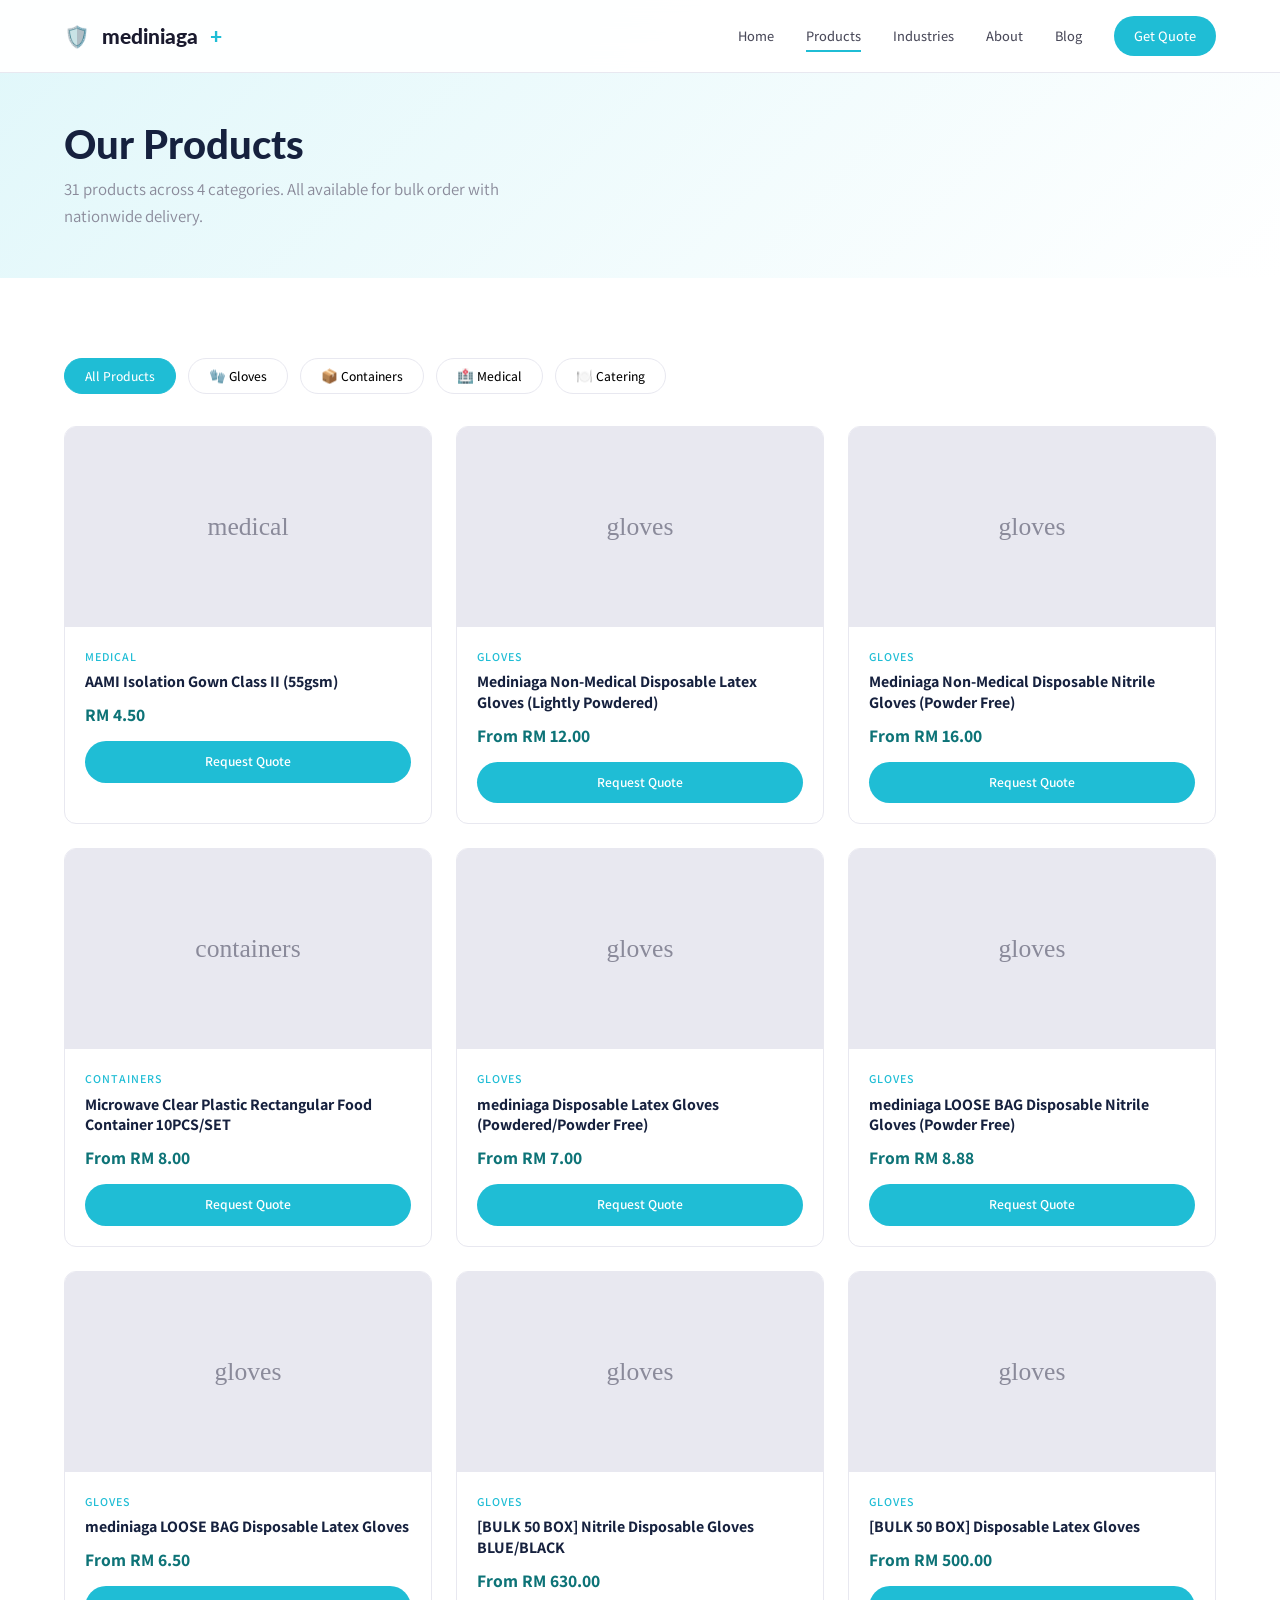
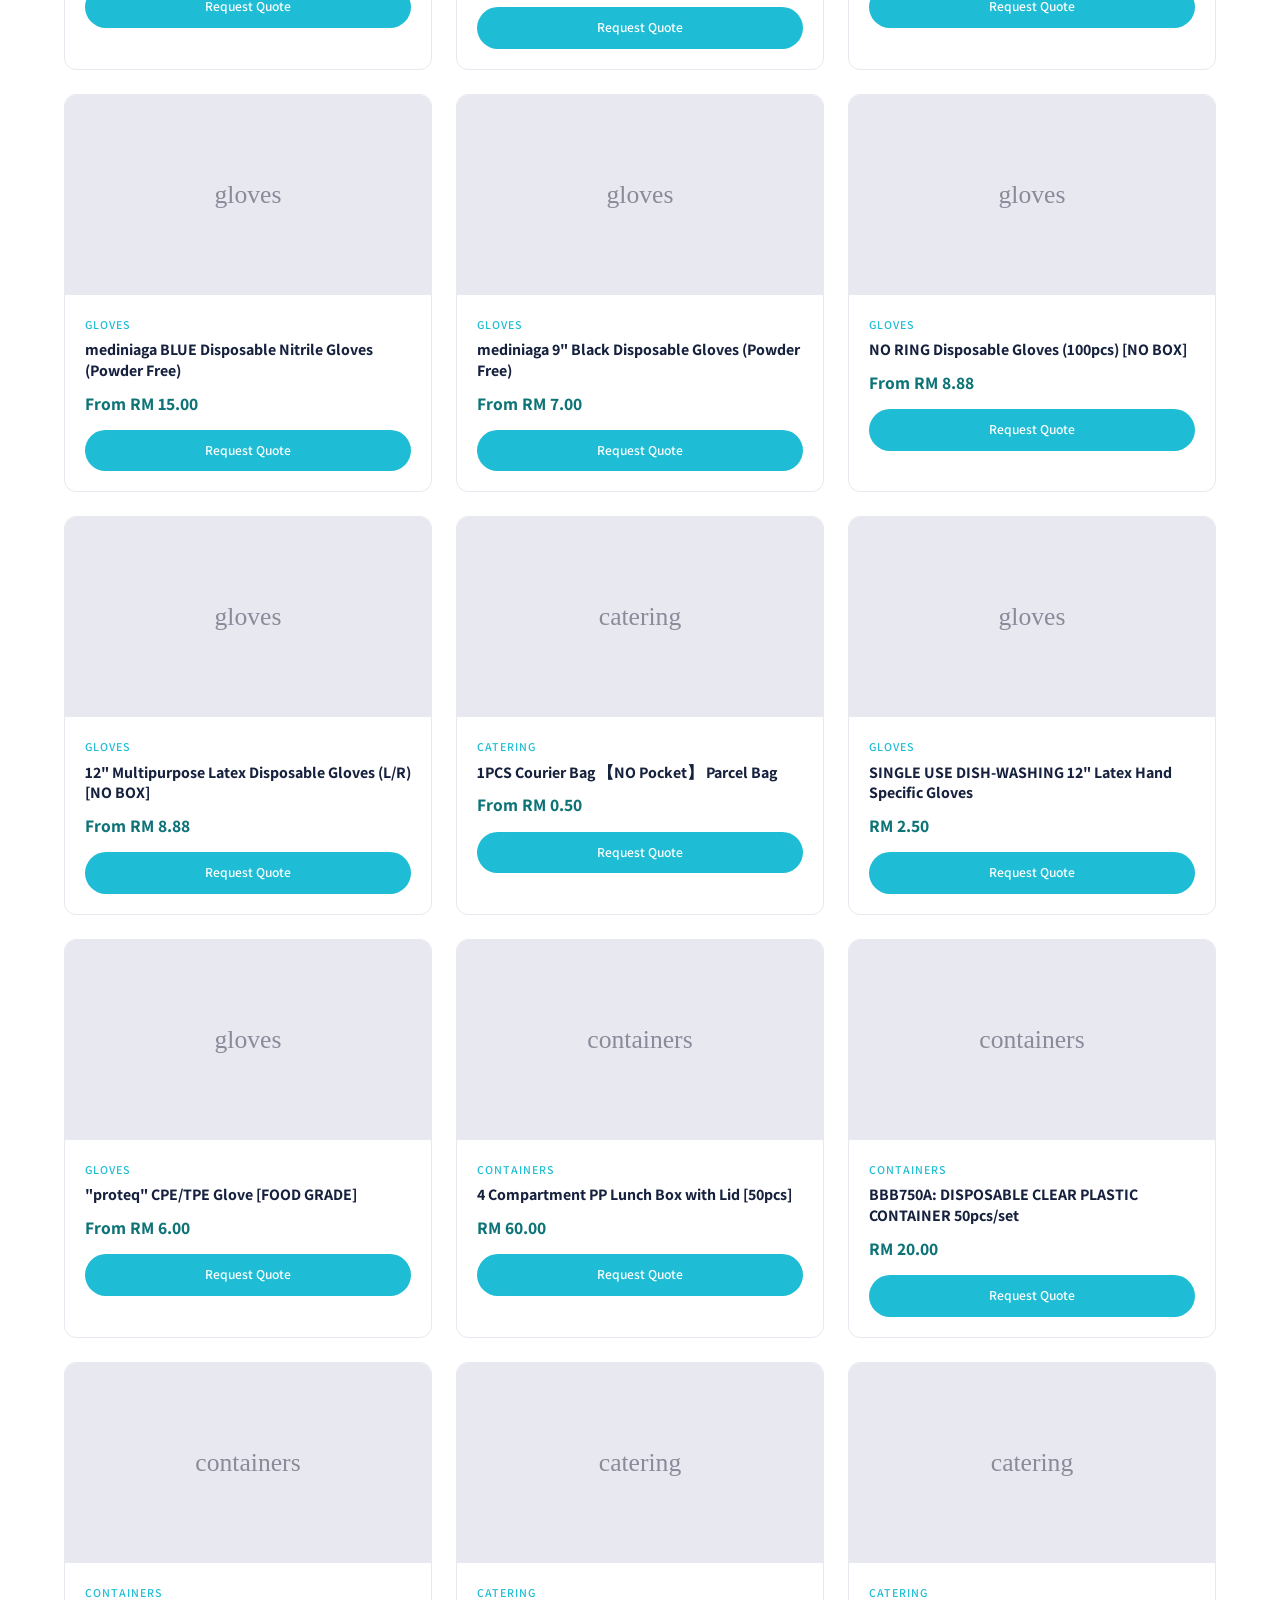
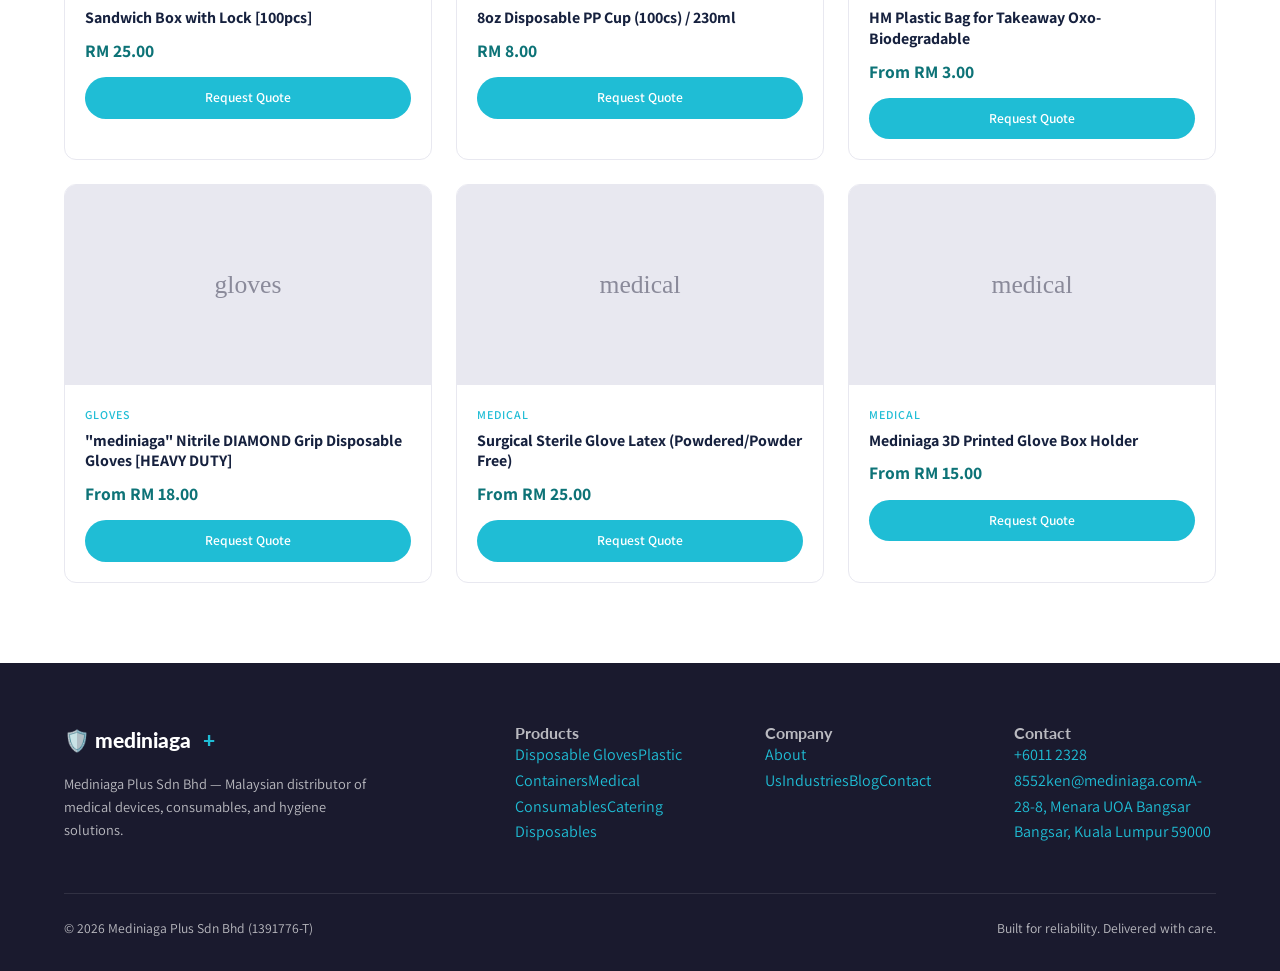
==== products.html @ 3c1416fb "Deploy all website files" ====
<!DOCTYPE html>
<html lang="en">
<head>
  <meta charset="UTF-8">
  <meta name="viewport" content="width=device-width, initial-scale=1.0">
  <title>Products — Mediniaga Plus | Medical & Hospitality Supplies</title>
  <meta name="description" content="Browse Mediniaga Plus product catalog — disposable gloves, food containers, medical consumables & catering disposables. Bulk pricing available.">
  <link rel="canonical" href="https://mediniaga.com/products.html">
  <link rel="stylesheet" href="css/style.css">
</head>
<body>
<nav><div class="nav-inner">
  <a href="/" class="nav-logo"><span>🛡️</span> mediniaga<span style="color:var(--teal)">+</span></a>
  <button class="nav-toggle" aria-label="Menu"><span></span><span></span><span></span></button>
  <div class="nav-links">
    <a href="/">Home</a>
    <a href="/products.html" class="active">Products</a>
    <a href="/industries.html">Industries</a>
    <a href="/about.html">About</a>
    <a href="/blog.html">Blog</a>
    <a href="/contact.html" class="nav-cta">Get Quote</a>
  </div>
</div></nav>

<section class="page-header">
  <div class="container">
    <h1>Our Products</h1>
    <p>31 products across 4 categories. All available for bulk order with nationwide delivery.</p>
  </div>
</section>

<section class="section">
  <div class="container">
    <div class="filter-bar" id="filter-bar">
      <button class="filter-btn active" data-filter="all">All Products</button>
      <button class="filter-btn" data-filter="gloves">🧤 Gloves</button>
      <button class="filter-btn" data-filter="containers">📦 Containers</button>
      <button class="filter-btn" data-filter="medical">🏥 Medical</button>
      <button class="filter-btn" data-filter="catering">🍽️ Catering</button>
    </div>
    <div class="product-grid" id="product-grid">
      <p style="color:var(--gray-500);grid-column:1/-1;text-align:center;padding:40px;">Loading products...</p>
    </div>
  </div>
</section>

<footer>
  <div class="container">
    <div class="footer-grid">
      <div class="footer-brand"><div class="nav-logo">🛡️ mediniaga<span style="color:var(--teal)">+</span></div>
      <p>Mediniaga Plus Sdn Bhd — Malaysian distributor of medical devices, consumables, and hygiene solutions.</p></div>
      <div><h4>Products</h4><a href="/products.html?category=gloves">Disposable Gloves</a><a href="/products.html?category=containers">Plastic Containers</a><a href="/products.html?category=medical">Medical Consumables</a><a href="/products.html?category=catering">Catering Disposables</a></div>
      <div><h4>Company</h4><a href="/about.html">About Us</a><a href="/industries.html">Industries</a><a href="/blog.html">Blog</a><a href="/contact.html">Contact</a></div>
      <div><h4>Contact</h4><a href="tel:+601123288552">+6011 2328 8552</a><a href="mailto:ken@mediniaga.com">ken@mediniaga.com</a><a href="#">A-28-8, Menara UOA Bangsar<br>Bangsar, Kuala Lumpur 59000</a></div>
    </div>
    <div class="footer-bottom"><span>&copy; 2026 Mediniaga Plus Sdn Bhd (1391776-T)</span><span>Built for reliability. Delivered with care.</span></div>
  </div>
</footer>
<script src="js/main.js"></script>
<script>
const products = [
  { title: "AAMI Isolation Gown Class II (55gsm)", price: "RM 4.50", category: "medical", image: "https://cdn.shopify.com/s/files/1/0544/6061/2799/products/isolationgown.jpg" },
  { title: "Mediniaga Non-Medical Disposable Latex Gloves (Lightly Powdered)", price: "From RM 12.00", category: "gloves", image: "https://cdn.shopify.com/s/files/1/0544/6061/2799/products/latex-pwodered-9inch_f12bf2c5-24c9-4850-a8da-82299897e698.jpg" },
  { title: "Mediniaga Non-Medical Disposable Nitrile Gloves (Powder Free)", price: "From RM 16.00", category: "gloves", image: "https://cdn.shopify.com/s/files/1/0544/6061/2799/products/NITRILE.jpg" },
  { title: "Microwave Clear Plastic Rectangular Food Container 10PCS/SET", price: "From RM 8.00", category: "containers", image: "https://cdn.shopify.com/s/files/1/0544/6061/2799/files/5..jpg" },
  { title: "mediniaga Disposable Latex Gloves (Powdered/Powder Free)", price: "From RM 7.00", category: "gloves", image: "https://cdn.shopify.com/s/files/1/0544/6061/2799/files/ed84d4e4ed2dea59f538f0720.jpg" },
  { title: "mediniaga LOOSE BAG Disposable Nitrile Gloves (Powder Free)", price: "From RM 8.88", category: "gloves", image: "https://cdn.shopify.com/s/files/1/0544/6061/2799/files/0ad4d8bac0549af06a37977b7.jpg" },
  { title: "mediniaga LOOSE BAG Disposable Latex Gloves", price: "From RM 6.50", category: "gloves", image: "https://cdn.shopify.com/s/files/1/0544/6061/2799/files/f06b400068f209a1fbf0f0c0f.jpg" },
  { title: '[BULK 50 BOX] Nitrile Disposable Gloves BLUE/BLACK', price: "From RM 630.00", category: "gloves", image: "https://cdn.shopify.com/s/files/1/0544/6061/2799/files/my-11134207-7r98z-ll4kst0.jpg" },
  { title: '[BULK 50 BOX] Disposable Latex Gloves', price: "From RM 500.00", category: "gloves", image: "https://cdn.shopify.com/s/files/1/0544/6061/2799/files/026f5ebec9a5a6d9425115b05.jpg" },
  { title: "mediniaga BLUE Disposable Nitrile Gloves (Powder Free)", price: "From RM 15.00", category: "gloves", image: "https://cdn.shopify.com/s/files/1/0544/6061/2799/files/632568ea1bfefed72af8c00ba.jpg" },
  { title: 'mediniaga 9" Black Disposable Gloves (Powder Free)', price: "From RM 7.00", category: "gloves", image: "https://cdn.shopify.com/s/files/1/0544/6061/2799/files/my-11134207-7r98v-lz5uzyc.jpg" },
  { title: 'NO RING Disposable Gloves (100pcs) [NO BOX]', price: "From RM 8.88", category: "gloves", image: "https://cdn.shopify.com/s/files/1/0544/6061/2799/files/69138b054a1f57d8625475bac.jpg" },
  { title: '12" Multipurpose Latex Disposable Gloves (L/R) [NO BOX]', price: "From RM 8.88", category: "gloves", image: "https://cdn.shopify.com/s/files/1/0544/6061/2799/files/38750cfa0595bea53c1751b10.jpg" },
  { title: "1PCS Courier Bag 【NO Pocket】 Parcel Bag", price: "From RM 0.50", category: "catering", image: "https://cdn.shopify.com/s/files/1/0544/6061/2799/files/a9463463ac947b09133fcc600.jpg" },
  { title: 'SINGLE USE DISH-WASHING 12" Latex Hand Specific Gloves', price: "RM 2.50", category: "gloves", image: "https://cdn.shopify.com/s/files/1/0544/6061/2799/files/5e73cae6eb520b90eb02d6323.jpg" },
  { title: '"proteq" CPE/TPE Glove [FOOD GRADE]', price: "From RM 6.00", category: "gloves", image: "https://cdn.shopify.com/s/files/1/0544/6061/2799/files/01f646cb4aa33076723c32134.jpg" },
  { title: "4 Compartment PP Lunch Box with Lid [50pcs]", price: "RM 60.00", category: "containers", image: "https://cdn.shopify.com/s/files/1/0544/6061/2799/files/my-11134207-7qukz-lghd859.jpg" },
  { title: "BBB750A: DISPOSABLE CLEAR PLASTIC CONTAINER 50pcs/set", price: "RM 20.00", category: "containers", image: "https://cdn.shopify.com/s/files/1/0544/6061/2799/files/my-11134207-7quky-lghdrds.jpg" },
  { title: "Sandwich Box with Lock [100pcs]", price: "RM 25.00", category: "containers", image: "https://cdn.shopify.com/s/files/1/0544/6061/2799/files/my-11134207-7qul9-lghdrds.jpg" },
  { title: "8oz Disposable PP Cup (100cs) / 230ml", price: "RM 8.00", category: "catering", image: "https://cdn.shopify.com/s/files/1/0544/6061/2799/files/my-11134207-7qul2-lghdrds.jpg" },
  { title: "HM Plastic Bag for Takeaway Oxo-Biodegradable", price: "From RM 3.00", category: "catering", image: "https://cdn.shopify.com/s/files/1/0544/6061/2799/files/my-11134207-7qul2-lghdrds.jpg" },
  { title: '"mediniaga" Nitrile DIAMOND Grip Disposable Gloves [HEAVY DUTY]', price: "From RM 18.00", category: "gloves", image: "https://cdn.shopify.com/s/files/1/0544/6061/2799/files/my-11134207-7r98v-lvijg2q.jpg" },
  { title: "Surgical Sterile Glove Latex (Powdered/Powder Free)", price: "From RM 25.00", category: "medical", image: "https://cdn.shopify.com/s/files/1/0544/6061/2799/files/sg-11134201-7rdyv-lzai8p7.jpg" },
  { title: "Mediniaga 3D Printed Glove Box Holder", price: "From RM 15.00", category: "medical", image: "https://cdn.shopify.com/s/files/1/0544/6061/2799/files/18c425df65a1433a9f68ab7ba.jpg" },
];

function renderProducts(filter) {
  const grid = document.getElementById('product-grid');
  const filtered = filter === 'all' ? products : products.filter(p => p.category === filter);
  if (filtered.length === 0) {
    grid.innerHTML = '<p style="grid-column:1/-1;text-align:center;color:var(--gray-500);padding:40px;">No products in this category yet.</p>';
    return;
  }
  grid.innerHTML = filtered.map(p => `
    <div class="product-card" data-category="${p.category}">
      <div class="product-card-image"><img src="${p.image}" alt="${p.title}" onerror="this.src='data:image/svg+xml,<svg xmlns=%22http://www.w3.org/2000/svg%22 viewBox=%220 0 200 200%22><rect fill=%22%23e8e8f0%22 width=%22200%22 height=%22200%22/><text x=%2250%%22 y=%2250%%22 text-anchor=%22middle%22 dy=%22.3em%22 fill=%22%238a8a9a%22 font-size=%2214%22>${p.category}</text></svg>'"></div>
      <div class="product-card-body">
        <div class="product-card-category">${p.category.charAt(0).toUpperCase() + p.category.slice(1)}</div>
        <div class="product-card-title">${p.title}</div>
        <div class="product-card-price">${p.price}</div>
        <a href="/contact.html" class="btn-primary">Request Quote</a>
      </div>
    </div>
  `).join('');
}

// Handle filter query param
const params = new URLSearchParams(window.location.search);
const initialFilter = params.get('category') || 'all';

document.addEventListener('DOMContentLoaded', () => {
  renderProducts(initialFilter);
  document.querySelectorAll('.filter-btn').forEach(btn => {
    if (btn.dataset.filter === initialFilter) btn.classList.add('active');
    btn.addEventListener('click', () => {
      document.querySelectorAll('.filter-btn').forEach(b => b.classList.remove('active'));
      btn.classList.add('active');
      renderProducts(btn.dataset.filter);
    });
  });
});
</script>
</body>
</html>
---- css/style.css ----
/* ─── Mediniaga Plus — Brand Styles ─────────────────────────────── */
/* Fonts: Lato (headings), Assistant (body)                         */
/* Brand: #1fbdd5 (teal), #0d7377 (dark teal), #1a1a2e (dark)      */
/* ───────────────────────────────────────────────────────────────── */

@import url('https://fonts.googleapis.com/css2?family=Assistant:wght@300;400;500;600;700&family=Lato:wght@300;400;700;900&display=swap');

:root {
  --teal: #1fbdd5;
  --teal-dark: #0d7377;
  --teal-light: #e0f7fa;
  --dark: #1a1a2e;
  --gray-900: #16213e;
  --gray-700: #4a4a5a;
  --gray-500: #8a8a9a;
  --gray-200: #e8e8f0;
  --gray-100: #f5f5fa;
  --white: #ffffff;
  --shadow-sm: 0 2px 8px rgba(0,0,0,0.06);
  --shadow-md: 0 8px 30px rgba(0,0,0,0.08);
  --shadow-lg: 0 20px 60px rgba(0,0,0,0.1);
  --radius: 12px;
  --radius-sm: 8px;
  --font-heading: 'Lato', sans-serif;
  --font-body: 'Assistant', sans-serif;
  --transition: 0.3s cubic-bezier(0.4, 0, 0.2, 1);
}

*, *::before, *::after { box-sizing: border-box; margin: 0; padding: 0; }
html { scroll-behavior: smooth; }
body {
  font-family: var(--font-body);
  color: var(--gray-900);
  background: var(--white);
  line-height: 1.6;
  -webkit-font-smoothing: antialiased;
}

h1, h2, h3, h4, h5, h6 { font-family: var(--font-heading); font-weight: 700; line-height: 1.2; }
a { color: var(--teal); text-decoration: none; transition: var(--transition); }
a:hover { color: var(--teal-dark); }
img { max-width: 100%; height: auto; }
.container { max-width: 1200px; margin: 0 auto; padding: 0 24px; }

/* ─── Navigation ───────────────────────────────────────────────── */
nav {
  position: fixed; top: 0; left: 0; right: 0; z-index: 1000;
  background: rgba(255,255,255,0.95); backdrop-filter: blur(20px);
  border-bottom: 1px solid var(--gray-200);
  transition: var(--transition);
}
nav.scrolled { box-shadow: var(--shadow-sm); }
.nav-inner {
  display: flex; align-items: center; justify-content: space-between;
  height: 72px; max-width: 1200px; margin: 0 auto; padding: 0 24px;
}
.nav-logo { display: flex; align-items: center; gap: 12px; font-family: var(--font-heading); font-weight: 900; font-size: 1.3rem; color: var(--dark); }
.nav-logo img { height: 36px; }
.nav-links { display: flex; gap: 32px; align-items: center; }
.nav-links a { font-size: 0.9rem; font-weight: 500; color: var(--gray-700); position: relative; }
.nav-links a::after {
  content: ''; position: absolute; bottom: -4px; left: 0; right: 0;
  height: 2px; background: var(--teal); transform: scaleX(0); transition: var(--transition);
}
.nav-links a:hover::after, .nav-links a.active::after { transform: scaleX(1); }
.nav-cta {
  background: var(--teal); color: white !important; padding: 8px 20px;
  border-radius: 50px; font-weight: 600;
}
.nav-cta:hover { background: var(--teal-dark); color: white !important; }
.nav-toggle { display: none; flex-direction: column; gap: 5px; cursor: pointer; background: none; border: none; padding: 4px; }
.nav-toggle span { display: block; width: 24px; height: 2px; background: var(--dark); border-radius: 2px; transition: var(--transition); }

/* ─── Hero ─────────────────────────────────────────────────────── */
.hero {
  padding: 140px 0 80px; background: linear-gradient(135deg, var(--teal-light) 0%, var(--white) 100%);
  position: relative; overflow: hidden;
}
.hero::before {
  content: ''; position: absolute; top: -50%; right: -20%; width: 600px; height: 600px;
  background: radial-gradient(circle, rgba(31,189,213,0.1) 0%, transparent 70%);
  border-radius: 50%;
}
.hero-grid { display: grid; grid-template-columns: 1fr 1fr; gap: 60px; align-items: center; position: relative; z-index: 1; }
.hero h1 { font-size: 3.2rem; font-weight: 900; color: var(--dark); margin-bottom: 20px; line-height: 1.15; }
.hero h1 span { color: var(--teal); }
.hero p { font-size: 1.15rem; color: var(--gray-700); margin-bottom: 32px; max-width: 520px; line-height: 1.7; }
.hero-buttons { display: flex; gap: 16px; flex-wrap: wrap; }
.btn-primary {
  display: inline-flex; align-items: center; gap: 8px;
  background: var(--teal); color: white; padding: 14px 32px;
  border-radius: 50px; font-weight: 600; font-size: 1rem;
  border: none; cursor: pointer; transition: var(--transition);
}
.btn-primary:hover { background: var(--teal-dark); transform: translateY(-2px); box-shadow: var(--shadow-md); }
.btn-secondary {
  display: inline-flex; align-items: center; gap: 8px;
  background: transparent; color: var(--gray-900); padding: 14px 32px;
  border-radius: 50px; font-weight: 600; font-size: 1rem;
  border: 2px solid var(--gray-200); cursor: pointer; transition: var(--transition);
}
.btn-secondary:hover { border-color: var(--teal); color: var(--teal); transform: translateY(-2px); }
.hero-image { text-align: center; }
.hero-image img { border-radius: var(--radius); box-shadow: var(--shadow-lg); max-height: 450px; }

/* ─── Stats Bar ────────────────────────────────────────────────── */
.stats-bar {
  background: var(--dark); color: white; padding: 48px 0;
}
.stats-grid { display: grid; grid-template-columns: repeat(4, 1fr); gap: 32px; text-align: center; }
.stat-number { font-family: var(--font-heading); font-size: 2.5rem; font-weight: 900; color: var(--teal); }
.stat-label { font-size: 0.9rem; color: rgba(255,255,255,0.7); margin-top: 4px; }

/* ─── Sections ─────────────────────────────────────────────────── */
.section { padding: 80px 0; }
.section-alt { background: var(--gray-100); }
.section-label {
  font-family: var(--font-heading); font-size: 0.85rem; font-weight: 700;
  color: var(--teal); text-transform: uppercase; letter-spacing: 2px; margin-bottom: 12px;
}
.section-title { font-size: 2.2rem; font-weight: 900; margin-bottom: 16px; }
.section-subtitle { font-size: 1.05rem; color: var(--gray-500); max-width: 600px; margin-bottom: 48px; }

/* ─── Product Cards ────────────────────────────────────────────── */
.product-grid { display: grid; grid-template-columns: repeat(auto-fill, minmax(280px, 1fr)); gap: 24px; }
.product-card {
  background: var(--white); border-radius: var(--radius); overflow: hidden;
  border: 1px solid var(--gray-200); transition: var(--transition);
  cursor: pointer;
}
.product-card:hover { transform: translateY(-4px); box-shadow: var(--shadow-md); border-color: var(--teal); }
.product-card-image { height: 200px; background: var(--gray-100); display: flex; align-items: center; justify-content: center; overflow: hidden; }
.product-card-image img { width: 100%; height: 100%; object-fit: cover; }
.product-card-body { padding: 20px; }
.product-card-category { font-size: 0.75rem; font-weight: 600; color: var(--teal); text-transform: uppercase; letter-spacing: 1px; margin-bottom: 6px; }
.product-card-title { font-size: 1rem; font-weight: 700; margin-bottom: 8px; line-height: 1.3; }
.product-card-price { font-size: 1.1rem; font-weight: 700; color: var(--teal-dark); }
.product-card .btn-primary { width: 100%; justify-content: center; margin-top: 12px; padding: 10px; font-size: 0.85rem; }

/* ─── Industry Cards ───────────────────────────────────────────── */
.industry-grid { display: grid; grid-template-columns: repeat(auto-fill, minmax(260px, 1fr)); gap: 24px; }
.industry-card {
  background: var(--white); border-radius: var(--radius); padding: 32px 24px;
  border: 1px solid var(--gray-200); transition: var(--transition); text-align: center;
}
.industry-card:hover { transform: translateY(-4px); box-shadow: var(--shadow-md); border-color: var(--teal); }
.industry-icon { font-size: 2.5rem; margin-bottom: 16px; }
.industry-card h3 { font-size: 1.1rem; margin-bottom: 8px; }
.industry-card p { font-size: 0.9rem; color: var(--gray-500); line-height: 1.5; }

/* ─── Blog Cards ───────────────────────────────────────────────── */
.blog-grid { display: grid; grid-template-columns: repeat(auto-fill, minmax(320px, 1fr)); gap: 24px; }
.blog-card {
  background: var(--white); border-radius: var(--radius); overflow: hidden;
  border: 1px solid var(--gray-200); transition: var(--transition);
}
.blog-card:hover { transform: translateY(-4px); box-shadow: var(--shadow-md); }
.blog-card-body { padding: 24px; }
.blog-card-date { font-size: 0.8rem; color: var(--gray-500); margin-bottom: 8px; }
.blog-card-title { font-size: 1.1rem; font-weight: 700; margin-bottom: 8px; line-height: 1.3; }
.blog-card-excerpt { font-size: 0.9rem; color: var(--gray-500); line-height: 1.5; margin-bottom: 16px; }
.blog-card-link { font-weight: 600; color: var(--teal); font-size: 0.9rem; }

/* ─── About Page ───────────────────────────────────────────────── */
.about-grid { display: grid; grid-template-columns: 1fr 1fr; gap: 60px; align-items: center; }
.about-image img { border-radius: var(--radius); box-shadow: var(--shadow-md); }
.about-list { list-style: none; margin-top: 24px; }
.about-list li { display: flex; align-items: flex-start; gap: 12px; margin-bottom: 16px; font-size: 1rem; color: var(--gray-700); }
.about-list li::before { content: '✓'; color: var(--teal); font-weight: 700; }

/* ─── Contact ──────────────────────────────────────────────────── */
.contact-grid { display: grid; grid-template-columns: 1fr 1fr; gap: 48px; }
.contact-info h3 { font-size: 1.3rem; margin-bottom: 16px; }
.contact-info p { color: var(--gray-500); margin-bottom: 24px; line-height: 1.7; }
.contact-detail { display: flex; gap: 12px; margin-bottom: 16px; }
.contact-detail-icon { width: 44px; height: 44px; background: var(--teal-light); border-radius: 50%; display: flex; align-items: center; justify-content: center; font-size: 1.2rem; flex-shrink: 0; }
.contact-detail-text { font-size: 0.95rem; }
.contact-detail-text strong { display: block; font-size: 0.8rem; color: var(--gray-500); margin-bottom: 2px; }
.contact-form { display: flex; flex-direction: column; gap: 16px; }
.contact-form input, .contact-form textarea, .contact-form select {
  padding: 14px 16px; border: 1px solid var(--gray-200); border-radius: var(--radius-sm);
  font-family: var(--font-body); font-size: 0.95rem; transition: var(--transition);
  background: var(--white);
}
.contact-form input:focus, .contact-form textarea:focus { outline: none; border-color: var(--teal); box-shadow: 0 0 0 3px rgba(31,189,213,0.1); }
.contact-form textarea { min-height: 120px; resize: vertical; }

/* ─── Footer ───────────────────────────────────────────────────── */
footer {
  background: var(--dark); color: rgba(255,255,255,0.7); padding: 60px 0 32px;
}
.footer-grid { display: grid; grid-template-columns: 2fr 1fr 1fr 1fr; gap: 48px; }
.footer-brand .nav-logo { color: white; margin-bottom: 16px; }
.footer-brand p { font-size: 0.9rem; line-height: 1.6; max-width: 320px; }
.footer h4 { color: white; font-size: 0.85rem; text-transform: uppercase; letter-spacing: 1px; margin-bottom: 16px; }
.footer a { display: block; color: rgba(255,255,255,0.6); font-size: 0.9rem; margin-bottom: 8px; }
.footer a:hover { color: var(--teal); }
.footer-bottom { border-top: 1px solid rgba(255,255,255,0.1); margin-top: 48px; padding-top: 24px; display: flex; justify-content: space-between; font-size: 0.85rem; }

/* ─── Products Filter ──────────────────────────────────────────── */
.filter-bar { display: flex; gap: 12px; margin-bottom: 32px; flex-wrap: wrap; }
.filter-btn {
  padding: 8px 20px; border-radius: 50px; border: 1px solid var(--gray-200);
  background: var(--white); font-family: var(--font-body); font-size: 0.85rem;
  font-weight: 500; cursor: pointer; transition: var(--transition);
}
.filter-btn:hover, .filter-btn.active { background: var(--teal); color: white; border-color: var(--teal); }

/* ─── Page Header ──────────────────────────────────────────────── */
.page-header {
  padding: 120px 0 48px; background: linear-gradient(135deg, var(--teal-light) 0%, var(--white) 100%);
}
.page-header h1 { font-size: 2.5rem; font-weight: 900; }
.page-header p { font-size: 1.05rem; color: var(--gray-500); margin-top: 8px; max-width: 500px; }

/* ─── Blog Single ──────────────────────────────────────────────── */
.blog-article { max-width: 720px; margin: 0 auto; padding: 120px 24px 80px; }
.blog-article h1 { font-size: 2.5rem; margin-bottom: 8px; }
.blog-article .meta { color: var(--gray-500); margin-bottom: 32px; font-size: 0.9rem; }
.blog-article p { margin-bottom: 20px; font-size: 1.05rem; line-height: 1.8; color: var(--gray-700); }
.blog-article h2 { font-size: 1.6rem; margin: 40px 0 16px; }
.blog-article h3 { font-size: 1.2rem; margin: 32px 0 12px; }
.blog-article ul, .blog-article ol { margin: 0 0 20px 24px; }
.blog-article li { margin-bottom: 8px; font-size: 1.05rem; line-height: 1.7; color: var(--gray-700); }
.blog-article table { width: 100%; border-collapse: collapse; margin: 24px 0; }
.blog-article th, .blog-article td { padding: 12px; border: 1px solid var(--gray-200); text-align: left; font-size: 0.9rem; }
.blog-article th { background: var(--gray-100); font-weight: 600; }

/* ─── Mobile ───────────────────────────────────────────────────── */
@media (max-width: 768px) {
  .hero-grid { grid-template-columns: 1fr; gap: 32px; }
  .hero h1 { font-size: 2rem; }
  .stats-grid { grid-template-columns: repeat(2, 1fr); gap: 24px; }
  .about-grid { grid-template-columns: 1fr; gap: 32px; }
  .contact-grid { grid-template-columns: 1fr; }
  .footer-grid { grid-template-columns: 1fr 1fr; gap: 32px; }
  .nav-links { 
    display: none; position: fixed; top: 72px; left: 0; right: 0;
    background: white; flex-direction: column; padding: 24px;
    border-bottom: 1px solid var(--gray-200); gap: 16px;
    box-shadow: var(--shadow-md);
  }
  .nav-links.open { display: flex; }
  .nav-toggle { display: flex; }
}
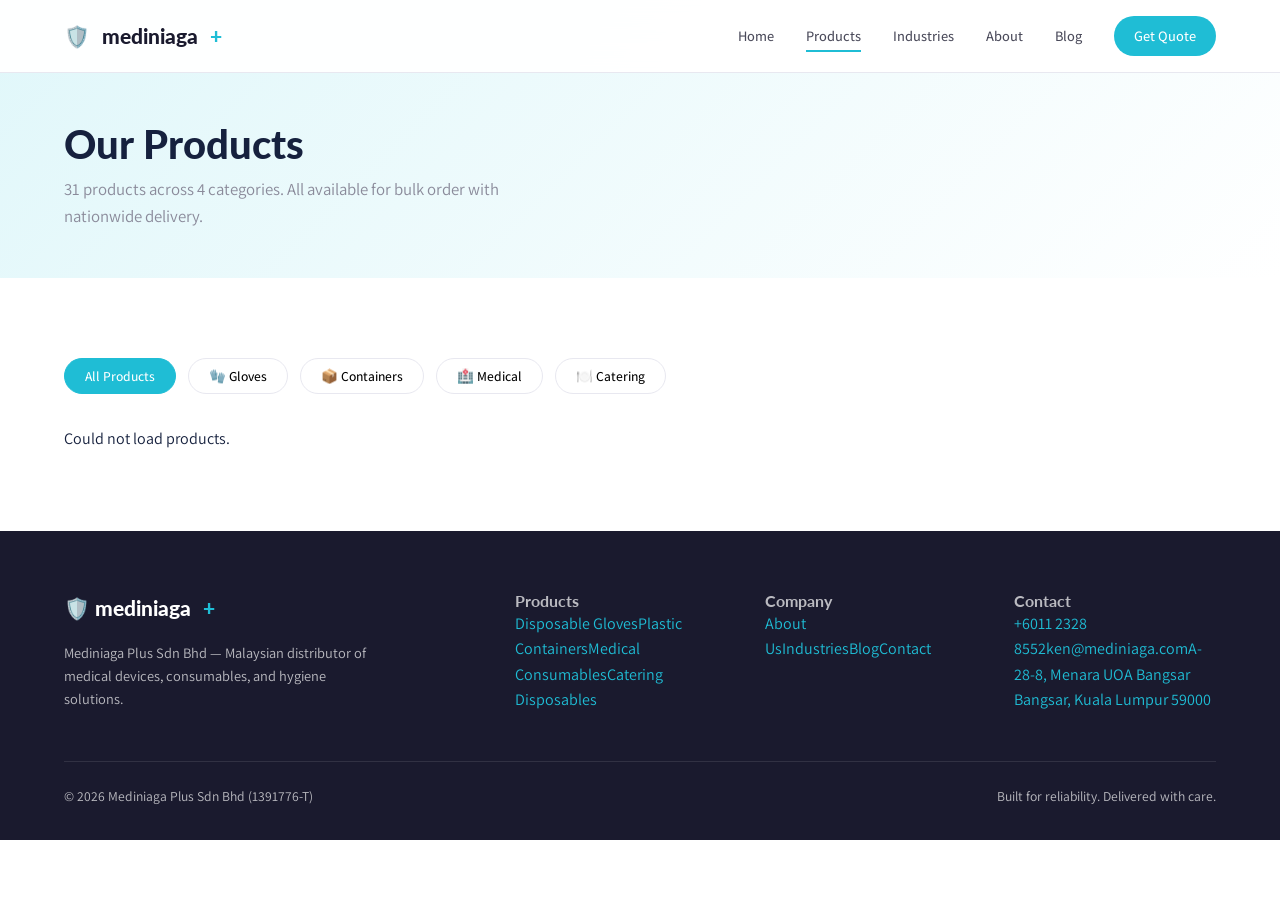
==== commit 644c038a: "Connect products to Hygraph live data" ====
--- a/products.html
+++ b/products.html
@@ -57,69 +57,55 @@
   </div>
 </footer>
 <script src="js/main.js"></script>
-<script>
-const products = [
-  { title: "AAMI Isolation Gown Class II (55gsm)", price: "RM 4.50", category: "medical", image: "https://cdn.shopify.com/s/files/1/0544/6061/2799/products/isolationgown.jpg" },
-  { title: "Mediniaga Non-Medical Disposable Latex Gloves (Lightly Powdered)", price: "From RM 12.00", category: "gloves", image: "https://cdn.shopify.com/s/files/1/0544/6061/2799/products/latex-pwodered-9inch_f12bf2c5-24c9-4850-a8da-82299897e698.jpg" },
-  { title: "Mediniaga Non-Medical Disposable Nitrile Gloves (Powder Free)", price: "From RM 16.00", category: "gloves", image: "https://cdn.shopify.com/s/files/1/0544/6061/2799/products/NITRILE.jpg" },
-  { title: "Microwave Clear Plastic Rectangular Food Container 10PCS/SET", price: "From RM 8.00", category: "containers", image: "https://cdn.shopify.com/s/files/1/0544/6061/2799/files/5..jpg" },
-  { title: "mediniaga Disposable Latex Gloves (Powdered/Powder Free)", price: "From RM 7.00", category: "gloves", image: "https://cdn.shopify.com/s/files/1/0544/6061/2799/files/ed84d4e4ed2dea59f538f0720.jpg" },
-  { title: "mediniaga LOOSE BAG Disposable Nitrile Gloves (Powder Free)", price: "From RM 8.88", category: "gloves", image: "https://cdn.shopify.com/s/files/1/0544/6061/2799/files/0ad4d8bac0549af06a37977b7.jpg" },
-  { title: "mediniaga LOOSE BAG Disposable Latex Gloves", price: "From RM 6.50", category: "gloves", image: "https://cdn.shopify.com/s/files/1/0544/6061/2799/files/f06b400068f209a1fbf0f0c0f.jpg" },
-  { title: '[BULK 50 BOX] Nitrile Disposable Gloves BLUE/BLACK', price: "From RM 630.00", category: "gloves", image: "https://cdn.shopify.com/s/files/1/0544/6061/2799/files/my-11134207-7r98z-ll4kst0.jpg" },
-  { title: '[BULK 50 BOX] Disposable Latex Gloves', price: "From RM 500.00", category: "gloves", image: "https://cdn.shopify.com/s/files/1/0544/6061/2799/files/026f5ebec9a5a6d9425115b05.jpg" },
-  { title: "mediniaga BLUE Disposable Nitrile Gloves (Powder Free)", price: "From RM 15.00", category: "gloves", image: "https://cdn.shopify.com/s/files/1/0544/6061/2799/files/632568ea1bfefed72af8c00ba.jpg" },
-  { title: 'mediniaga 9" Black Disposable Gloves (Powder Free)', price: "From RM 7.00", category: "gloves", image: "https://cdn.shopify.com/s/files/1/0544/6061/2799/files/my-11134207-7r98v-lz5uzyc.jpg" },
-  { title: 'NO RING Disposable Gloves (100pcs) [NO BOX]', price: "From RM 8.88", category: "gloves", image: "https://cdn.shopify.com/s/files/1/0544/6061/2799/files/69138b054a1f57d8625475bac.jpg" },
-  { title: '12" Multipurpose Latex Disposable Gloves (L/R) [NO BOX]', price: "From RM 8.88", category: "gloves", image: "https://cdn.shopify.com/s/files/1/0544/6061/2799/files/38750cfa0595bea53c1751b10.jpg" },
-  { title: "1PCS Courier Bag 【NO Pocket】 Parcel Bag", price: "From RM 0.50", category: "catering", image: "https://cdn.shopify.com/s/files/1/0544/6061/2799/files/a9463463ac947b09133fcc600.jpg" },
-  { title: 'SINGLE USE DISH-WASHING 12" Latex Hand Specific Gloves', price: "RM 2.50", category: "gloves", image: "https://cdn.shopify.com/s/files/1/0544/6061/2799/files/5e73cae6eb520b90eb02d6323.jpg" },
-  { title: '"proteq" CPE/TPE Glove [FOOD GRADE]', price: "From RM 6.00", category: "gloves", image: "https://cdn.shopify.com/s/files/1/0544/6061/2799/files/01f646cb4aa33076723c32134.jpg" },
-  { title: "4 Compartment PP Lunch Box with Lid [50pcs]", price: "RM 60.00", category: "containers", image: "https://cdn.shopify.com/s/files/1/0544/6061/2799/files/my-11134207-7qukz-lghd859.jpg" },
-  { title: "BBB750A: DISPOSABLE CLEAR PLASTIC CONTAINER 50pcs/set", price: "RM 20.00", category: "containers", image: "https://cdn.shopify.com/s/files/1/0544/6061/2799/files/my-11134207-7quky-lghdrds.jpg" },
-  { title: "Sandwich Box with Lock [100pcs]", price: "RM 25.00", category: "containers", image: "https://cdn.shopify.com/s/files/1/0544/6061/2799/files/my-11134207-7qul9-lghdrds.jpg" },
-  { title: "8oz Disposable PP Cup (100cs) / 230ml", price: "RM 8.00", category: "catering", image: "https://cdn.shopify.com/s/files/1/0544/6061/2799/files/my-11134207-7qul2-lghdrds.jpg" },
-  { title: "HM Plastic Bag for Takeaway Oxo-Biodegradable", price: "From RM 3.00", category: "catering", image: "https://cdn.shopify.com/s/files/1/0544/6061/2799/files/my-11134207-7qul2-lghdrds.jpg" },
-  { title: '"mediniaga" Nitrile DIAMOND Grip Disposable Gloves [HEAVY DUTY]', price: "From RM 18.00", category: "gloves", image: "https://cdn.shopify.com/s/files/1/0544/6061/2799/files/my-11134207-7r98v-lvijg2q.jpg" },
-  { title: "Surgical Sterile Glove Latex (Powdered/Powder Free)", price: "From RM 25.00", category: "medical", image: "https://cdn.shopify.com/s/files/1/0544/6061/2799/files/sg-11134201-7rdyv-lzai8p7.jpg" },
-  { title: "Mediniaga 3D Printed Glove Box Holder", price: "From RM 15.00", category: "medical", image: "https://cdn.shopify.com/s/files/1/0544/6061/2799/files/18c425df65a1433a9f68ab7ba.jpg" },
-];
+<script src="js/config.js"></script><script>
+const categoryMap = {
+  gloves: ["gloves", "Gloves", "Nitrile", "Latex", "Vinyl"],
+  containers: ["containers", "Container", "Lunch Box", "Sandwich", "Microwave"],
+  medical: ["medical", "Medical", "Gown", "Isolation", "Surgical", "Sterile"],
+  catering: ["catering", "Catering", "Bag", "Cup", "Plastic Bag", "Takeaway", "Parcel", "Cutlery"]
+};
 
-function renderProducts(filter) {
-  const grid = document.getElementById('product-grid');
-  const filtered = filter === 'all' ? products : products.filter(p => p.category === filter);
-  if (filtered.length === 0) {
-    grid.innerHTML = '<p style="grid-column:1/-1;text-align:center;color:var(--gray-500);padding:40px;">No products in this category yet.</p>';
-    return;
-  }
-  grid.innerHTML = filtered.map(p => `
-    <div class="product-card" data-category="${p.category}">
-      <div class="product-card-image"><img src="${p.image}" alt="${p.title}" onerror="this.src='data:image/svg+xml,<svg xmlns=%22http://www.w3.org/2000/svg%22 viewBox=%220 0 200 200%22><rect fill=%22%23e8e8f0%22 width=%22200%22 height=%22200%22/><text x=%2250%%22 y=%2250%%22 text-anchor=%22middle%22 dy=%22.3em%22 fill=%22%238a8a9a%22 font-size=%2214%22>${p.category}</text></svg>'"></div>
-      <div class="product-card-body">
-        <div class="product-card-category">${p.category.charAt(0).toUpperCase() + p.category.slice(1)}</div>
-        <div class="product-card-title">${p.title}</div>
-        <div class="product-card-price">${p.price}</div>
-        <a href="/contact.html" class="btn-primary">Request Quote</a>
-      </div>
-    </div>
-  `).join('');
+function detectCategory(name) {
+  const c = (name || "").toLowerCase();
+  if (c.includes("surgical") || c.includes("isolation") || c.includes("sterile") || c.includes("gown")) return "medical";
+  if (c.includes("nitrile") || c.includes("latex") || c.includes("vinyl") || c.includes("glove")) return "gloves";
+  if (c.includes("container") || c.includes("lunch") || c.includes("sandwich") || c.includes("microwave") || c.includes("box")) return "containers";
+  if (c.includes("cup") || c.includes("bag") || c.includes("cutlery") || c.includes("straw") || c.includes("takeaway") || c.includes("parcel")) return "catering";
+  return "other";
 }
 
-// Handle filter query param
+async function loadProducts() {
+  const grid = document.getElementById("product-grid");
+  grid.innerHTML = "<p style=...>Loading products...</p>";
+  try {
+    const r = await fetch(HYGRAPH.hygraphApi, {
+      method: "POST",
+      headers: { "Content-Type": "application/json", "Authorization": "Bearer " + HYGRAPH.hygraphToken },
+      body: JSON.stringify({ query: "{ products { name slug description price } }" })
+    });
+    const d = await r.json();
+    const items = d.data?.products || [];
+    window.allProds = items.map(p => ({ title: p.name || p.slug, price: p.price || "Contact for pricing", category: detectCategory(p.name || "") }));
+    renderProds("all", window.allProds);
+    document.querySelectorAll(".filter-btn").forEach(b => {
+      b.addEventListener("click", () => {
+        document.querySelectorAll(".filter-btn").forEach(x => x.classList.remove("active"));
+        b.classList.add("active");
+        if (window.allProds) renderProds(b.dataset.filter, window.allProds);
+      });
+    });
+  } catch(e) { grid.innerHTML = "<p>Could not load products.</p>"; }
+}
+
+function renderProds(filter, prods) {
+  const grid = document.getElementById("product-grid");
+  const f = filter === "all" ? prods : prods.filter(p => p.category === filter);
+  if (!f.length) { grid.innerHTML = "<p>No products in this category.</p>"; return; }
+  grid.innerHTML = f.map(p => `<div class="product-card"><div class="product-card-image" style="background:var(--gray-100);display:flex;align-items:center;justify-content:center;font-size:3rem;">📦</div><div class="product-card-body"><div class="product-card-category">${p.category.charAt(0).toUpperCase() + p.category.slice(1)}</div><div class="product-card-title">${p.title}</div><div class="product-card-price">${p.price}</div><a href="/contact.html" class="btn-primary">Request Quote</a></div></div>`).join("");
+}
+
 const params = new URLSearchParams(window.location.search);
-const initialFilter = params.get('category') || 'all';
-
-document.addEventListener('DOMContentLoaded', () => {
-  renderProducts(initialFilter);
-  document.querySelectorAll('.filter-btn').forEach(btn => {
-    if (btn.dataset.filter === initialFilter) btn.classList.add('active');
-    btn.addEventListener('click', () => {
-      document.querySelectorAll('.filter-btn').forEach(b => b.classList.remove('active'));
-      btn.classList.add('active');
-      renderProducts(btn.dataset.filter);
-    });
-  });
-});
+document.addEventListener("DOMContentLoaded", loadProducts);
 </script>
 </body>
 </html>
